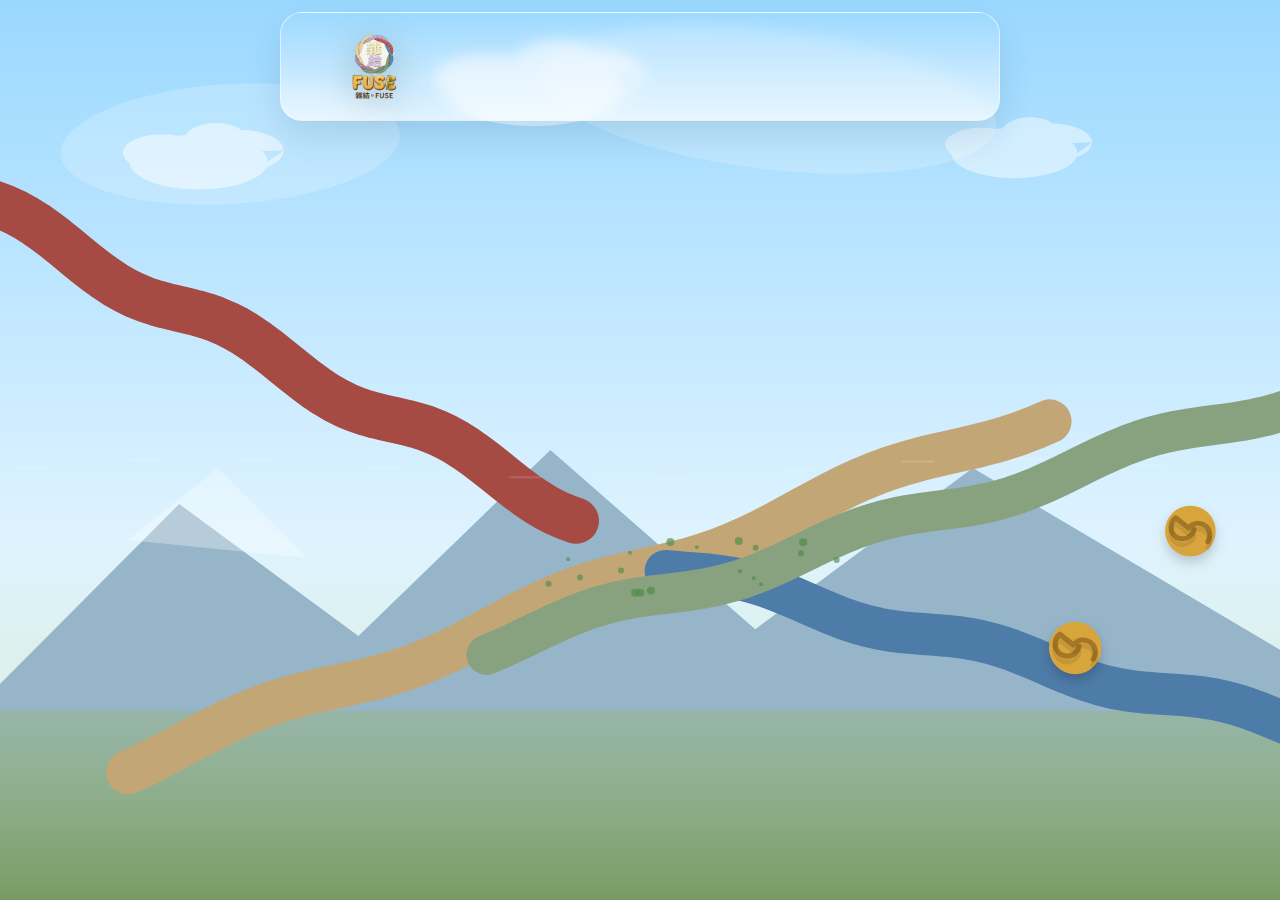
==== index.html @ ae5a63dc "Add live game status countdown widgets Introduces a live countdown/status card with phase-based stat" ====
<!DOCTYPE html>
<html lang="en">
<head>
  <meta charset="UTF-8">
  <meta name="viewport" content="width=device-width, initial-scale=1.0">
  <title>Home</title>
  <!-- Load jQuery CDN -->
  <script src="https://code.jquery.com/jquery-3.7.1.min.js"></script>
  <script src="index.js"></script>
  <link rel="stylesheet" href="style.css">
  <link rel="icon" href="FUSE_logo_v6.png" type="image/png">
</head>
<body>

  <div id="landingIntro" aria-hidden="true">
    <div class="landing-badge">CityHunt</div>
    <h1 class="landing-title">Welcome Back</h1>
    <p class="landing-subtitle">Your mission is loading</p>
    <div class="landing-loader" aria-hidden="true">
      <span></span>
      <span></span>
      <span></span>
    </div>
  </div>

  <canvas id="bgCanvas" aria-hidden="true"></canvas>
  <header class="site-header">
    <div class="brand-logo-wrap" id="brandLogoWrap">
      <img
        style="max-width: 50%; height: auto;"
        class="brand-logo"
        src="FUSE_logo_v6.png"
        alt="CityHunt FUSE logo"
        onerror="document.getElementById('brandLogoWrap').style.display='none'"
      >
    </div>
  </header>
  <div class="card">
    <div class="tab-bar" role="tablist" aria-label="CityHunt sections">
      <button type="button" class="tab-btn is-active" data-tab="mission" role="tab" aria-selected="true">主頁</button>
      <button type="button" class="tab-btn" data-tab="rules" role="tab" aria-selected="false">遊戲規則</button>
    </div>

    <div class="tab-panel is-active" id="missionPanel" role="tabpanel">
      <!-- NEW: Live Countdown & Game Status Widget -->
      <div class="status-card" role="region" aria-label="Game status and countdown">
        <div class="status-header">
          <span class="pulse-dot" aria-hidden="true"></span>
          <span id="statusTitle" class="status-title">Loading Status...</span>
        </div>
        <div class="countdown-container" id="countdownContainer">
          <div class="time-block">
            <span id="hours">00</span>
            <label>小時</label>
          </div>
          <span class="colon">:</span>
          <div class="time-block">
            <span id="minutes">00</span>
            <label>分鐘</label>
          </div>
          <span class="colon">:</span>
          <div class="time-block">
            <span id="seconds">00</span>
            <label>秒</label>
          </div>
        </div>
        <p id="statusMessage" class="status-msg">Connecting to game server...</p>
      </div>
      <div class="mission-card">
        <p class="mission-label">Mission Board</p>
        <h2>Enter the CityHunt board</h2>
        <p class="mission-copy">Tap below to open the mission board and continue your challenge.</p>
        <button type="button" class="mission-enter-btn">Enter Mission Board</button>
      </div>
      <div class="emergency-card" role="note" aria-label="Emergency contact information">
        <p class="emergency-label">Emergency Contact</p>
        <h2>Need help during the game?</h2>
        <p class="emergency-copy">Contact 張芷琳姊妹 if there is an urgent issue or you need assistance.</p>
        <p class="emergency-detail">內線 258</p>
      </div>
    </div>

    <div class="tab-panel" id="rulesPanel" role="tabpanel" hidden>
      <div class="rules-card">
        <h2>City Hunt 遊戲規則</h2>
        <p>歡迎來到驚險刺激的 City Hunt ！本遊戲將帶領各位走出戶外，結合團隊合作、智慧與實地探索。</p>
        <p>請所有兄弟姐妹詳細閱讀以下規則：</p>
        <br>
        <h3>一、 遊戲概述</h3>
        <ul>
          <li><strong>遊戲宗旨：</strong>各隊伍須利用官方提供的道具包與專屬 App，在指定區域內穿梭各大景點，齊心協力破解重重謎題、完成各項趣味任務，爭取最高榮譽。</li>
          <li><strong>組隊方式：</strong>採分組競賽制。每組配有一個，各隊成績排名將回到營地後的分享環節後公佈。</li>
          <li><strong>移動方式：</strong>全程以步行為主，並可搭配大眾運輸工具。嚴禁違反道路安</li>
        </ul>
        <br>
        <h3>二、 裝備與行前準備</h3>
        <ul>
          <li><strong>實體道具：</strong>每隊將獲得一份謎題包（內含關卡信封、線索道具等）。<h5>注意：在遊戲正式開始前，請勿提前拆開各任務點的任務卡，以免失去游戲樂趣。</h5></li>
          <li><strong>電子設備：</strong>每隊至少須準備一支可上網並安裝官方 App 的智慧型手機。建議出發前確保手機電量充足，並建議攜帶行動電源。</li>
          <li><strong>隨身裝備：</strong>
            <ul>
              <li></li>
              <li></li>
              <li></li>
            </ul>
          </li>
        </ul>
        <br>
        <h3>五、 注意事項與安全守則</h3>
        <ol>
          <li><strong>安全第一：</strong>戶外尋寶難免行經街道，過馬路時請務必遵守交通號誌、注意來往車輛。切勿邊走邊看手機或盲目奔跑。</li>
          <li></li>
          <li></li>
          <li></li>
        </ol>
        <ul>
          <li>Follow each clue in order and stay with your team.</li>
          <li>Use only the hints provided inside the game and the checkpoint pages.</li>
          <li>Do not share answers with other teams.</li>
          <li>Respect the venue, the hosts, and the time limit.</li>
          <li>When in doubt, ask the game leader before moving ahead.</li>
          <li>Follow each clue in order and stay with your team.</li>
          <li>Use only the hints provided inside the game and the checkpoint pages.</li>
          <li>Do not share answers with other teams.</li>
          <li>Respect the venue, the hosts, and the time limit.</li>
          <li>When in doubt, ask the game leader before moving ahead.</li><li>Follow each clue in order and stay with your team.</li>
          <li>Use only the hints provided inside the game and the checkpoint pages.</li>
          <li>Do not share answers with other teams.</li>
          <li>Respect the venue, the hosts, and the time limit.</li>
          <li>When in doubt, ask the game leader before moving ahead.</li><li>Follow each clue in order and stay with your team.</li>
          <li>Use only the hints provided inside the game and the checkpoint pages.</li>
          <li>Do not share answers with other teams.</li>
          <li>Respect the venue, the hosts, and the time limit.</li>
          <li>When in doubt, ask the game leader before moving ahead.</li><li>Follow each clue in order and stay with your team.</li>
          <li>Use only the hints provided inside the game and the checkpoint pages.</li>
          <li>Do not share answers with other teams.</li>
          <li>Respect the venue, the hosts, and the time limit.</li>
          <li>When in doubt, ask the game leader before moving ahead.</li>
        </ul>
      </div>
    </div>
  </div>
</body>
</html>
---- style.css ----
* {
box-sizing: border-box;
margin: 0;
padding: 0;
font-family: -apple-system, BlinkMacSystemFont, "Segoe UI", Roboto, sans-serif;
}

body {
min-height: 100dvh;
display: flex;
align-items: flex-start;
justify-content: center;
background:
radial-gradient(circle at top, rgba(255, 255, 255, 0.7), transparent 40%),
linear-gradient(180deg, #bfe5ff 0%, #eaf6ff 48%, #d7f0c9 100%);
color: #333;
overflow-x: hidden;
overflow-y: auto;
position: relative;
padding: calc(1rem + env(safe-area-inset-top)) 1rem calc(1rem + env(safe-area-inset-bottom));
flex-direction: column;
gap: 1rem;
}

#landingIntro {
position: fixed;
inset: 0;
z-index: 3;
display: flex;
flex-direction: column;
align-items: center;
justify-content: center;
gap: 1rem;
text-align: center;
background:
radial-gradient(circle at top, rgba(255, 255, 255, 0.92), rgba(255, 255, 255, 0.3) 34%, transparent 70%),
linear-gradient(160deg, rgba(21, 67, 111, 0.9), rgba(56, 142, 116, 0.82));
backdrop-filter: blur(8px);
transition: opacity 0.75s ease, transform 0.75s ease;
}

#landingIntro.is-hidden {
opacity: 0;
transform: scale(1.04);
pointer-events: none;
}

.landing-badge {
padding: 0.45rem 1rem;
border-radius: 999px;
background: rgba(255, 255, 255, 0.2);
border: 1px solid rgba(255, 255, 255, 0.35);
color: #f7ffe8;
font-size: 0.8rem;
letter-spacing: 0.24em;
text-transform: uppercase;
animation: floatIn 0.8s ease both;
}

.landing-title {
font-size: clamp(2.2rem, 7vw, 5rem);
line-height: 0.95;
font-weight: 800;
letter-spacing: 0.02em;
color: #fff8e8;
text-shadow: 0 12px 30px rgba(0, 0, 0, 0.28);
animation: titleRise 1s cubic-bezier(0.16, 1, 0.3, 1) both;
}

.landing-subtitle {
font-size: clamp(0.95rem, 2.2vw, 1.1rem);
color: rgba(255, 255, 255, 0.88);
letter-spacing: 0.14em;
text-transform: uppercase;
animation: floatIn 1s ease 0.25s both;
}

.landing-loader {
display: flex;
gap: 0.55rem;
margin-top: 0.4rem;
}

.landing-loader span {
width: 0.7rem;
height: 0.7rem;
border-radius: 999px;
background: #fff4c6;
box-shadow: 0 0 20px rgba(255, 244, 198, 0.8);
animation: pulseDot 1.1s infinite ease-in-out;
}

.landing-loader span:nth-child(2) {
animation-delay: 0.15s;
}

.landing-loader span:nth-child(3) {
animation-delay: 0.3s;
}

#bgCanvas {
position: fixed;
inset: 0;
width: 100vw;
height: 100vh;
display: block;
z-index: 0;
pointer-events: none;
}

.card {
position: relative;
z-index: 1;
display: none;
background: #ffffff;
padding: 1.25rem;
border-radius: 12px;
box-shadow: 0 10px 25px rgba(0, 0, 0, 0.08);
width: min(100%, 720px);
max-width: 760px;
min-width: min(92vw, 520px);
text-align: center;
margin-inline: auto;
margin-top: 8.5rem;
margin-bottom: 1rem;
}

.site-header {
position: fixed;
top: max(0.75rem, env(safe-area-inset-top));
left: 50%;
transform: translateX(-50%);
z-index: 2;
width: min(calc(100% - 1.5rem), 720px);
padding: 1rem 1.1rem;
border-radius: 22px;
display: flex;
align-items: center;
gap: 1rem;
background: linear-gradient(0deg, rgba(255, 255, 255, 0.65), rgba(255, 255, 255, 0.01));
border: 1px solid rgba(255, 255, 255, 0.55);
box-shadow: 0 16px 35px rgba(18, 61, 96, 0.12);
backdrop-filter: blur(7px);
transition: padding 0.22s ease, box-shadow 0.22s ease, backdrop-filter 0.22s ease, width 0.22s ease, top 0.22s ease, border-radius 0.22s ease;
will-change: padding, width, top;
}

.site-header.is-compact {
padding: 0.65rem 0.9rem;
border-radius: 18px;
box-shadow: 0 12px 24px rgba(18, 61, 96, 0.15);
backdrop-filter: blur(14px);
width: min(calc(100% - 2rem), 680px);
top: max(0.45rem, env(safe-area-inset-top));
}

.header-copy {
flex: 1;
text-align: left;
}

.header-kicker {
font-size: 0.78rem;
font-weight: 700;
letter-spacing: 0.22em;
text-transform: uppercase;
color: #2d7d61;
margin-bottom: 0.35rem;
}

.header-copy h1 {
font-size: clamp(1.45rem, 3vw, 2rem);
line-height: 1.05;
color: #17324d;
margin-bottom: 0.35rem;
transition: font-size 0.22s ease, margin-bottom 0.22s ease;
}

.header-subtitle {
font-size: 0.95rem;
line-height: 1.45;
color: #50657a;
max-width: 46ch;
transition: opacity 0.18s ease, max-height 0.18s ease, margin 0.18s ease, transform 0.18s ease;
}

.brand-logo-wrap, .brand-logo-wrap a {
display: flex;
justify-content: center;
margin: 0;
flex: 0 0 auto;
}

.brand-logo {
width: min(22vw, 150px);
height: auto;
display: block;
filter: drop-shadow(0 8px 18px rgba(0, 0, 0, 0.18));
transition: width 0.22s ease, opacity 0.18s ease, transform 0.22s ease;
}

.padlet-embed {
width: 100% !important;
max-width: 100% !important;
height: min(72vh, 560px) !important;
}

.padlet-embed iframe {
width: 100% !important;
height: 100% !important;
display: block;
}

.tab-bar {
display: inline-flex;
gap: 0.5rem;
padding: 0.35rem;
border-radius: 999px;
background: rgba(12, 29, 48, 0.06);
margin-bottom: 1rem;
}

.tab-btn {
min-width: 110px;
padding: 0.75rem 1.1rem;
border-radius: 999px;
background: transparent;
color: #4b4f56;
transition: transform 0.2s ease, background-color 0.2s ease, color 0.2s ease, box-shadow 0.2s ease;
}

.tab-btn:hover {
transform: translateY(-1px);
background: rgba(255, 255, 255, 0.7);
}

.tab-btn.is-active {
background: linear-gradient(135deg, #16436e, #2d7d61);
color: #ffffff;
box-shadow: 0 8px 18px rgba(18, 61, 96, 0.24);
}

.tab-panel {
display: none;
}

.tab-panel.is-active {
display: block;
}

.rules-card {
max-width: 560px;
margin: 0 auto;
padding: 1.2rem 1rem 0.5rem;
text-align: left;
}

.mission-card {
max-width: 560px;
margin: 0 auto;
padding: 1.2rem 1rem 0.75rem;
display: grid;
gap: 0.85rem;
text-align: left;
}

.mission-label {
font-size: 0.78rem;
font-weight: 700;
letter-spacing: 0.22em;
text-transform: uppercase;
color: #2d7d61;
}

.mission-card h2 {
font-size: 1.8rem;
margin-bottom: 0;
color: #17324d;
}

.mission-copy {
color: #405264;
line-height: 1.5;
}

.mission-enter-btn {
justify-self: start;
padding: 0.95rem 1.2rem;
border-radius: 999px;
background: linear-gradient(135deg, #16436e, #2d7d61);
color: #fff;
box-shadow: 0 12px 24px rgba(18, 61, 96, 0.24);
}

.mission-enter-btn:hover {
transform: translateY(-1px);
background: linear-gradient(135deg, #13395d, #276f56);
}

.emergency-card {
    max-width: 560px;
    margin: 0.85rem auto 0;
    padding: 1.05rem 1rem 1rem;
    display: grid;
    gap: 0.6rem;
    text-align: left;
    border-radius: 18px;
    background: linear-gradient(135deg, rgba(255, 245, 237, 0.98), rgba(255, 255, 255, 0.96));
    border: 1px solid rgba(226, 132, 64, 0.24);
    box-shadow: 0 12px 22px rgba(152, 93, 44, 0.12);
}

.emergency-label {
    font-size: 0.78rem;
    font-weight: 700;
    letter-spacing: 0.22em;
    text-transform: uppercase;
    color: #b85a2c;
}

.emergency-card h2 {
    font-size: 1.35rem;
    margin-bottom: 0;
    color: #7b3c17;
}

.emergency-copy {
    color: #5e4a3f;
    line-height: 1.5;
}

.emergency-detail {
    display: inline-flex;
    width: fit-content;
    padding: 0.45rem 0.75rem;
    border-radius: 999px;
    background: rgba(184, 90, 44, 0.12);
    color: #9d451b;
    font-weight: 700;
    letter-spacing: 0.06em;
}

.site-header.is-compact .brand-logo {
width: min(18vw, 120px);
transform: translateY(-1px);
}

.site-header.is-compact .header-kicker {
margin-bottom: 0.2rem;
}

.site-header.is-compact .header-copy h1 {
font-size: clamp(1.2rem, 2.5vw, 1.6rem);
margin-bottom: 0.15rem;
}

.site-header.is-compact .header-subtitle {
opacity: 0.72;
max-height: 2.2em;
transform: translateY(-1px);
}



/* --- Live Countdown & Game Status Widget Styles --- */
.status-card {
  max-width: 560px;
  margin: 0 0 1rem 0;
  padding: 1.05rem 1rem 1rem;
  display: grid;
  gap: 0.75rem;
  text-align: center;
  border-radius: 18px;
  background: linear-gradient(135deg, rgba(235, 248, 255, 0.98), rgba(255, 255, 255, 0.96));
  border: 1px solid rgba(45, 125, 97, 0.24);
  box-shadow: 0 12px 22px rgba(22, 67, 110, 0.08);
}
/* --- Floating Live Countdown & Game Status Widget Styles (Only applies on checkpoint page) --- */
.checkpoint-page {
  /* Add top padding to the body equal to the height of the fixed header plus spacing */
  padding-top: calc(150px + env(safe-area-inset-top));
}

.checkpoint-page .site-header {
  position: fixed;
  top: max(0.75rem, env(safe-area-inset-top));
}

.checkpoint-page .status-card {
  position: sticky;
  /* Sticks right below the expanded header (adjust pixels if needed depending on header height) */
  top: calc(20px + env(safe-area-inset-top));
  z-index: 2;
  width: min(100%, 720px);
  max-width: 760px;
  min-width: min(92vw, 520px);
  margin: 0 auto 1rem auto;
  padding: 1.05rem 1rem 1rem;
  display: grid;
  gap: 0.75rem;
  text-align: center;
  border-radius: 18px;
  background: linear-gradient(135deg, rgba(235, 248, 255, 0.98), rgba(255, 255, 255, 0.96));
  border: 1px solid rgba(45, 125, 97, 0.24);
  box-shadow: 0 12px 22px rgba(22, 67, 110, 0.08);
}

.checkpoint-page .checkpoint-card {
  width: min(100%, 720px);
  max-width: 760px;
  min-width: min(92vw, 520px);
  margin-top: 0.85rem !important;
}

/* Base styles shared across pages */
.status-header {
  display: flex;
  align-items: center;
  justify-content: center;
  gap: 0.5rem;
}

.status-title {
  font-size: 0.78rem;
  font-weight: 700;
  letter-spacing: 0.22em;
  text-transform: uppercase;
  color: #2d7d61;
}

.pulse-dot {
  width: 8px;
  height: 8px;
  border-radius: 50%;
  background-color: #2d7d61;
  box-shadow: 0 0 0 rgba(45, 125, 97, 0.4);
  animation: livePulse 1.5s infinite;
}

.countdown-container {
  display: flex;
  align-items: center;
  justify-content: center;
  gap: 0.5rem;
}

.time-block {
  display: flex;
  flex-direction: column;
  align-items: center;
  background: rgba(22, 67, 110, 0.06);
  padding: 0.4rem 0.7rem;
  border-radius: 10px;
  min-width: 52px;
}

.time-block span {
  font-size: 1.4rem;
  font-weight: 800;
  color: #17324d;
  line-height: 1.1;
}

.time-block label {
  font-size: 0.65rem;
  color: #50657a;
  text-transform: uppercase;
  margin-top: 0.1rem;
}

.colon {
  font-size: 1.4rem;
  font-weight: 800;
  color: #17324d;
  margin-bottom: 1rem;
}



/* --- Dynamic Status Card Color Themes --- */
.status-card.state-pending {
  background: linear-gradient(135deg, rgba(255, 243, 243, 0.98), rgba(255, 255, 255, 0.96));
  border: 1px solid rgba(229, 62, 62, 0.3);
  box-shadow: 0 12px 22px rgba(229, 62, 62, 0.08);
}
.status-card.state-pending .status-title { color: #c53030; }
.status-card.state-pending .pulse-dot { background-color: #e53e3e; animation: none; }
.status-card.state-pending .time-block { background: rgba(229, 62, 62, 0.06); }
.status-card.state-pending .time-block span,
.status-card.state-pending .colon { color: #9b2c2c; }

.status-card.state-live {
  background: linear-gradient(135deg, rgba(238, 255, 235, 0.98), rgba(255, 255, 255, 0.96));
  border: 1px solid rgba(56, 142, 60, 0.35);
  box-shadow: 0 12px 22px rgba(46, 125, 50, 0.12);
}
.status-card.state-live .status-title { color: #2e7d32; }
.status-card.state-live .pulse-dot { background-color: #4caf50; animation: livePulse 1s infinite; }
.status-card.state-live .time-block { background: rgba(56, 142, 60, 0.08); }
.status-card.state-live .time-block span,
.status-card.state-live .colon { color: #1b5e20; }

.status-card.state-urgent {
  background: linear-gradient(135deg, rgba(255, 251, 230, 0.98), rgba(255, 255, 255, 0.96));
  border: 1px solid rgba(214, 158, 46, 0.4);
  box-shadow: 0 12px 22px rgba(214, 158, 46, 0.15);
}
.status-card.state-urgent .status-title { color: #b7791f; }
.status-card.state-urgent .pulse-dot { background-color: #d69e2e; animation: urgentPulse 0.6s infinite; }
.status-card.state-urgent .time-block { background: rgba(214, 158, 46, 0.08); }
.status-card.state-urgent .time-block span,
.status-card.state-urgent .colon { color: #975a16; }

.status-card.state-return {
  background: linear-gradient(135deg, rgba(255, 243, 243, 0.98), rgba(255, 255, 255, 0.96));
  border: 1px solid rgba(229, 62, 62, 0.4);
  box-shadow: 0 12px 22px rgba(229, 62, 62, 0.15);
}
.status-card.state-return .status-title { color: #c53030; }
.status-card.state-return .pulse-dot { background-color: #e53e3e; animation: returnPulse 0.6s infinite; }
.status-card.state-return .time-block { background: rgba(229, 62, 62, 0.08); }
.status-card.state-return .time-block span,
.status-card.state-return .colon { color: #9b2c2c; }

.status-card.state-ended {
  background: linear-gradient(135deg, rgba(240, 242, 245, 0.98), rgba(255, 255, 255, 0.96));
  border: 1px solid rgba(113, 128, 150, 0.25);
  box-shadow: 0 12px 22px rgba(113, 128, 150, 0.08);
}
.status-card.state-ended .status-title { color: #4a5568; }
.status-card.state-ended .pulse-dot { background-color: #a0aec0; animation: none; }
.status-card.state-ended .time-block { background: rgba(113, 128, 150, 0.08); }
.status-card.state-ended .time-block span,
.status-card.state-ended .colon { color: #2d3748; }

@keyframes livePulse {
  0% { transform: scale(0.95); box-shadow: 0 0 0 0 rgba(45, 125, 97, 0.7); }
  70% { transform: scale(1); box-shadow: 0 0 0 6px rgba(45, 125, 97, 0); }
  100% { transform: scale(0.95); box-shadow: 0 0 0 0 rgba(45, 125, 97, 0); }
}

@keyframes urgentPulse {
  0% { transform: scale(0.9); box-shadow: 0 0 0 0 rgba(214, 158, 46, 0.8); }
  70% { transform: scale(1.1); box-shadow: 0 0 0 8px rgba(214, 158, 46, 0); }
  100% { transform: scale(0.9); box-shadow: 0 0 0 0 rgba(214, 158, 46, 0); }
}

@keyframes returnPulse {
  0% { transform: scale(0.9); box-shadow: 0 0 0 0 rgba(229, 62, 62, 0.8); }
  70% { transform: scale(1.1); box-shadow: 0 0 0 8px rgba(229, 62, 62, 0); }
  100% { transform: scale(0.9); box-shadow: 0 0 0 0 rgba(229, 62, 62, 0); }
}

@media (max-width: 720px) {
  .checkpoint-page .status-card {
    margin-top: clamp(12rem, 26vw, 13rem);
  }
  .checkpoint-page {
    padding-top: calc(270px + env(safe-area-inset-top));
  }
  
  .checkpoint-page .site-header {
    top: max(0.75rem, env(safe-area-inset-top));
  }

  .checkpoint-page .status-card {
    /* Adjust sticky top offset for mobile stacked header */
    margin-top: 0;
  }
}

.rules-card h2 {
font-size: 1.8rem;
margin-bottom: 0.75rem;
color: #17324d;
}

.rules-card ul, .rules-card ol {
padding-left: 1.2rem;
display: grid;
gap: 0.75rem;
color: #405264;
line-height: 1.5;
}

h2 {
margin-bottom: 0.5rem;
font-size: 1.5rem;
}

.subtitle {
color: #666;
font-size: 0.9rem;
margin-bottom: 1.5rem;
}

input[type="password"] {
width: 100%;
padding: 0.75rem 1rem;
border: 1px solid #ccc;
border-radius: 6px;
font-size: 1rem;
margin-bottom: 1rem;
outline: none;
transition: border-color 0.20s;
}

input[type="password"]:focus {
border-color: #0066ff;
}

/* Button Group for Submit + Back */
.btn-group {
display: flex;
gap: 0.75rem;
}

input[type="password"],
button {
min-height: 48px;
}

button {
flex: 1;
padding: 0.75rem;
border: none;
border-radius: 6px;
font-size: 1rem;
font-weight: 600;
cursor: pointer;
transition: background-color 0.20s, border-color 0.20s;
}

.btn-submit {
background-color: #0066ff;
color: white;
}

.btn-submit:hover {
background-color: #0052cc;
}

.btn-back {
background-color: #e4e6eb;
color: #4b4f56;
}

.btn-back:hover {
background-color: #d8dadf;
}

.error-msg {
color: #e53e3e;
font-size: 0.85rem;
margin-top: 1rem;
display: none;
}

#imgId {
    width: 100%;
    max-width: 350px;
}
/* Error View Container */
#notFoundView {
display: none;
}

.error-icon {
font-size: 3rem;
margin-bottom: 1rem;
}

@keyframes titleRise {
0% {
opacity: 0;
transform: translateY(26px) scale(0.94);
filter: blur(10px);
}
100% {
opacity: 1;
transform: translateY(0) scale(1);
filter: blur(0);
}
}

@keyframes floatIn {
0% {
opacity: 0;
transform: translateY(16px);
}
100% {
opacity: 1;
transform: translateY(0);
}
}

@keyframes pulseDot {
0%, 80%, 100% {
transform: translateY(0) scale(0.72);
opacity: 0.55;
}
40% {
transform: translateY(-8px) scale(1);
opacity: 1;
}
}

@media (max-width: 720px) {
body {
padding: calc(0.75rem + env(safe-area-inset-top)) 0.75rem calc(0.75rem + env(safe-area-inset-bottom));
gap: 0.75rem;
}

.site-header {
top: max(2rem, env(safe-area-inset-top));
width: calc(100% - 1rem);
padding: 0.85rem;
border-radius: 18px;
flex-direction: column;
align-items: center;
text-align: center;
}



.header-copy {
text-align: center;
}

.card {
min-width: 0;
max-width: 100%;
padding: 0.9rem;
border-radius: 18px;
width: 100%;
margin-top: clamp(12rem, 28vw, 13.5rem);
}

.checkpoint-card {
width: 100%;
margin-top: clamp(18rem, 28vw, 13.5rem);
}
.brand-logo-wrap, .brand-logo-wrap a{
margin-bottom: 0;
}

.brand-logo {
width: min(62vw, 240px);
}

.tab-bar {
display: grid;
grid-template-columns: repeat(2, minmax(0, 1fr));
width: 100%;
border-radius: 18px;
padding: 0.3rem;
}

.tab-btn {
min-width: 0;
padding: 0.8rem 0.6rem;
font-size: 0.95rem;
}

.padlet-embed {
height: min(62vh, 460px) !important;
}

.rules-card {
padding: 1rem 0.2rem 0.25rem;
}

.emergency-card {
    padding: 0.95rem 0.85rem;
    margin-top: 0.75rem;
}

.rules-card h2 {
font-size: 1.45rem;
}

.rules-card ul, .rules-card ol {
padding-left: 1rem;
gap: 0.6rem;
font-size: 0.96rem;
}

#landingIntro {
padding: 1.5rem;
}

.landing-title {
font-size: clamp(2rem, 12vw, 3.8rem);
}

.landing-subtitle {
font-size: 0.9rem;
letter-spacing: 0.08em;
}

.btn-group {
flex-direction: column;
}

button {
padding: 0.9rem;
}
}
@media (max-height: 500px) {
.card {
    margin-top: clamp(8.75rem, 16vh, 10rem);
}
.checkpoint-card {
    margin-top: clamp(18rem, 16vh, 10rem);
}
}
@media (max-width: 420px) {
.card {
padding: 0.75rem;
border-radius: 16px;
margin-top: 11rem;
}

.checkpoint-card {
margin-top: 16rem;
}

.site-header {
padding: 0.8rem;
}

.header-subtitle {
font-size: 0.9rem;
}

.brand-logo {
width: min(72vw, 210px);
}

.tab-bar {
gap: 0.35rem;
}

.tab-btn {
padding: 0.75rem 0.45rem;
font-size: 0.9rem;
}

.padlet-embed {
height: min(56vh, 380px) !important;
}

.rules-card h2 {
font-size: 1.3rem;
}

.emergency-card {
    padding: 0.9rem 0.8rem;
}

.rules-card ul, .rules-card ol {
font-size: 0.92rem;
}
}
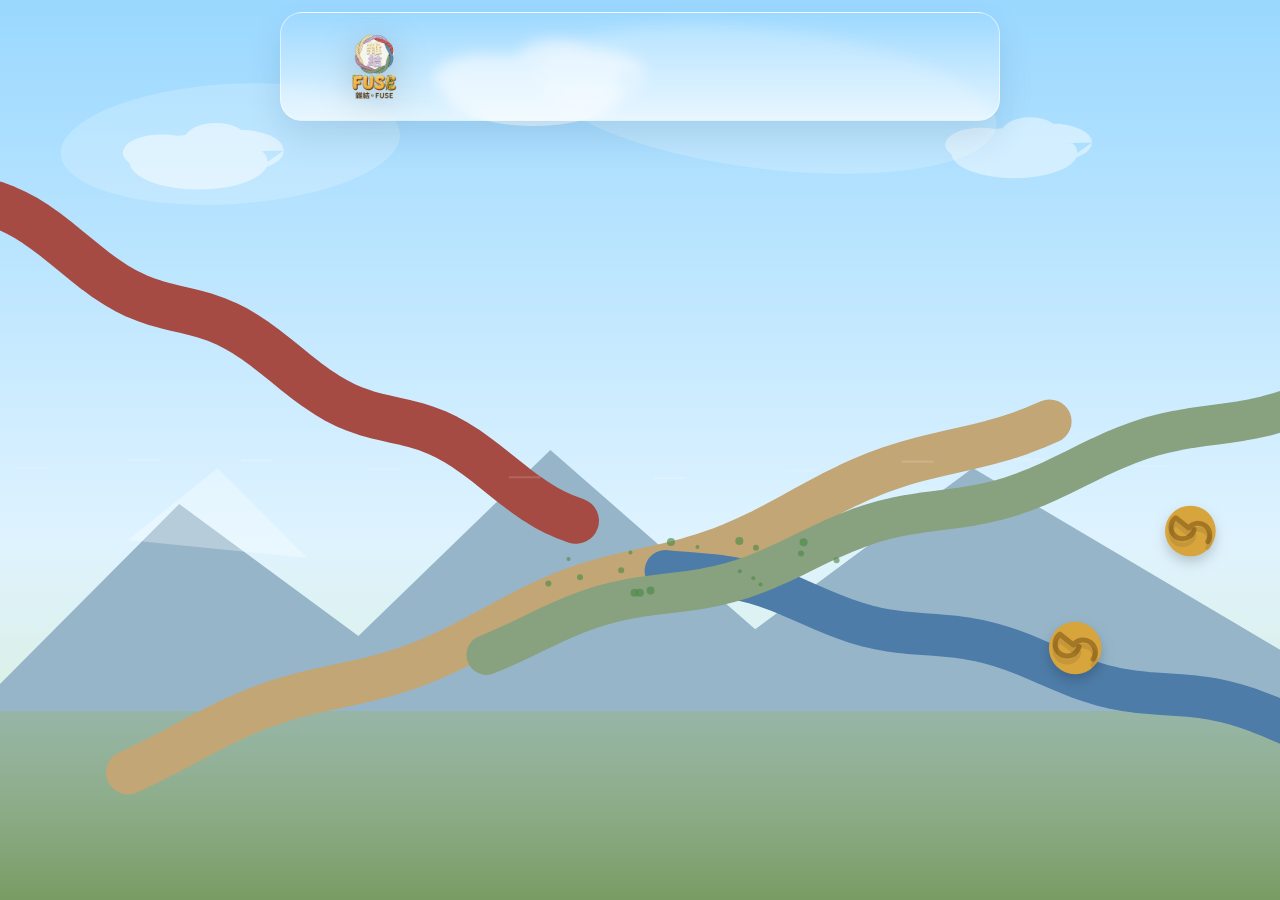
==== commit 4360605e: "updated somthing" ====
--- a/index.html
+++ b/index.html
@@ -78,6 +78,41 @@
         <p class="emergency-copy">Contact 張芷琳姊妹 if there is an urgent issue or you need assistance.</p>
         <p class="emergency-detail">內線 258</p>
       </div>
+      <!-- COMBINED: Emergency Contact & Utility / Help Desk -->
+      <div class="emergency-card" role="note" aria-label="Emergency contact and help desk information">
+        <div class="emergency-header-row">
+          <div>
+            <p class="emergency-label">Emergency & Help Desk</p>
+            <h2>Need help during the game?</h2>
+          </div>
+          <button type="button" id="utilityToggleBtn" class="utility-toggle-btn" aria-label="Open Quick Links and Help Desk">
+            <span class="utility-icon" aria-hidden="true">💬</span>
+            <span class="utility-label">快問快答</span>
+          </button>
+        </div>
+        
+        <p class="emergency-copy">Contact Heidi 同工 if there is an urgent issue or you need assistance.</p>
+        <div class="emergency-details-row">
+          <span class="emergency-detail">+852 96592752</span>
+          <a href="https://wa.me/85296592752" target="_blank" rel="noopener noreferrer" class="emergency-whatsapp-btn">
+            <span>📱 WhatsApp 即時求助</span>
+          </a>
+        </div>
+
+        <!-- Hidden or expandable Utility Drawer Content -->
+        <div id="utilityDrawer" class="utility-drawer" aria-hidden="true">
+          <div class="utility-drawer-header">
+            <h3>Quick Links</h3>
+            <button type="button" id="utilityCloseBtn" class="utility-close-btn" aria-label="Close Drawer">&times;</button>
+          </div>
+          <div class="utility-links-list">
+            <a href="https://padlet.com/joshuatam/breakout-room/3n6K2Wz3Mkjx40A9-eWRpzxVGONYRv7Qr" target="_blank" rel="noopener noreferrer" class="utility-link-item">
+              <span class="link-icon">📋</span>
+              <span>開啟任務板 (Mission Board)</span>
+            </a>
+          </div>
+        </div>
+      </div>
     </div>
 
     <div class="tab-panel" id="rulesPanel" role="tabpanel" hidden>
--- a/style.css
+++ b/style.css
@@ -297,17 +297,26 @@
 background: linear-gradient(135deg, #13395d, #276f56);
 }
 
+/* --- Combined Emergency & Utility Card Styles --- */
 .emergency-card {
+    position: relative;
     max-width: 560px;
     margin: 0.85rem auto 0;
     padding: 1.05rem 1rem 1rem;
     display: grid;
-    gap: 0.6rem;
+    gap: 0.75rem;
     text-align: left;
     border-radius: 18px;
     background: linear-gradient(135deg, rgba(255, 245, 237, 0.98), rgba(255, 255, 255, 0.96));
     border: 1px solid rgba(226, 132, 64, 0.24);
     box-shadow: 0 12px 22px rgba(152, 93, 44, 0.12);
+}
+
+.emergency-header-row {
+    display: flex;
+    align-items: flex-start;
+    justify-content: space-between;
+    gap: 0.5rem;
 }
 
 .emergency-label {
@@ -327,6 +336,13 @@
 .emergency-copy {
     color: #5e4a3f;
     line-height: 1.5;
+}
+
+.emergency-details-row {
+    display: flex;
+    flex-wrap: wrap;
+    gap: 0.5rem;
+    align-items: center;
 }
 
 .emergency-detail {
@@ -338,6 +354,106 @@
     color: #9d451b;
     font-weight: 700;
     letter-spacing: 0.06em;
+    font-size: 0.9rem;
+}
+
+.emergency-whatsapp-btn {
+    display: inline-flex;
+    align-items: center;
+    gap: 0.4rem;
+    padding: 0.45rem 0.85rem;
+    border-radius: 999px;
+    background: rgba(37, 211, 102, 0.15);
+    color: #075e54;
+    font-weight: 600;
+    font-size: 0.9rem;
+    text-decoration: none;
+    transition: background 0.2s ease;
+}
+
+.emergency-whatsapp-btn:hover {
+    background: rgba(37, 211, 102, 0.25);
+}
+
+.utility-toggle-btn {
+    display: flex;
+    align-items: center;
+    gap: 0.35rem;
+    padding: 0.45rem 0.85rem;
+    border-radius: 999px;
+    background: linear-gradient(135deg, #16436e, #2d7d61);
+    color: #fff;
+    border: none;
+    font-weight: 600;
+    font-size: 0.85rem;
+    box-shadow: 0 4px 12px rgba(18, 61, 96, 0.2);
+    cursor: pointer;
+    transition: transform 0.2s ease;
+}
+
+.utility-toggle-btn:hover {
+    transform: translateY(-1px);
+}
+
+.utility-drawer {
+    display: none;
+    flex-direction: column;
+    background: #ffffff;
+    border-radius: 12px;
+    box-shadow: 0 8px 20px rgba(0, 0, 0, 0.08);
+    border: 1px solid rgba(45, 125, 97, 0.2);
+    margin-top: 0.5rem;
+    overflow: hidden;
+}
+
+.utility-drawer.is-open {
+    display: flex;
+}
+
+.utility-drawer-header {
+    display: flex;
+    align-items: center;
+    justify-content: space-between;
+    padding: 0.6rem 0.9rem;
+    background: rgba(235, 248, 255, 0.98);
+    border-bottom: 1px solid rgba(0, 0, 0, 0.05);
+}
+
+.utility-drawer-header h3 {
+    font-size: 0.9rem;
+    color: #17324d;
+    margin: 0;
+}
+
+.utility-close-btn {
+    background: transparent;
+    border: none;
+    font-size: 1.2rem;
+    color: #50657a;
+    cursor: pointer;
+}
+
+.utility-links-list {
+    padding: 0.75rem;
+    display: grid;
+    gap: 0.4rem;
+}
+
+.utility-link-item {
+    display: flex;
+    align-items: center;
+    gap: 0.5rem;
+    padding: 0.55rem 0.75rem;
+    border-radius: 8px;
+    background: rgba(22, 67, 110, 0.04);
+    color: #17324d;
+    text-decoration: none;
+    font-size: 0.85rem;
+    font-weight: 500;
+}
+
+.utility-link-item:hover {
+    background: rgba(22, 67, 110, 0.09);
 }
 
 .site-header.is-compact .brand-logo {
@@ -365,7 +481,7 @@
 /* --- Live Countdown & Game Status Widget Styles --- */
 .status-card {
   max-width: 560px;
-  margin: 0 0 1rem 0;
+  margin: 0 auto 1rem auto;
   padding: 1.05rem 1rem 1rem;
   display: grid;
   gap: 0.75rem;
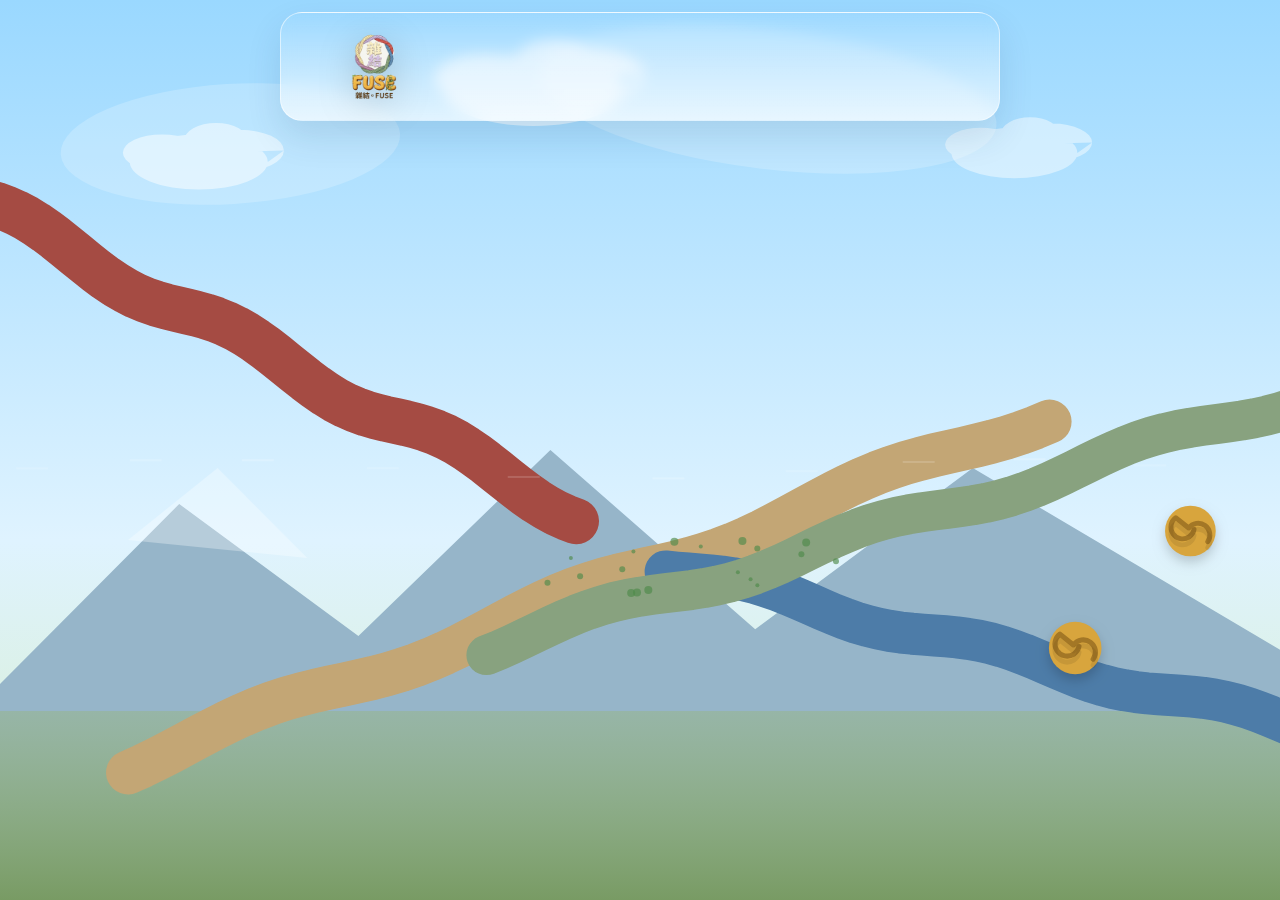
==== commit 7e2a8c98: "Refine game status states and help cards Updates the event countdown window to Aug 7 and ensures sta" ====
--- a/index.html
+++ b/index.html
@@ -73,42 +73,25 @@
         <button type="button" class="mission-enter-btn">Enter Mission Board</button>
       </div>
       <div class="emergency-card" role="note" aria-label="Emergency contact information">
-        <p class="emergency-label">Emergency Contact</p>
         <h2>Need help during the game?</h2>
-        <p class="emergency-copy">Contact 張芷琳姊妹 if there is an urgent issue or you need assistance.</p>
-        <p class="emergency-detail">內線 258</p>
-      </div>
-      <!-- COMBINED: Emergency Contact & Utility / Help Desk -->
-      <div class="emergency-card" role="note" aria-label="Emergency contact and help desk information">
-        <div class="emergency-header-row">
-          <div>
-            <p class="emergency-label">Emergency & Help Desk</p>
-            <h2>Need help during the game?</h2>
+        <div class="emergency-card" role="note" aria-label="Emergency contact information">
+          <p class="emergency-label">Emergency Contact</p>
+          
+          <p class="emergency-copy">Contact Heidi 同工 if there is an urgent issue or you need assistance.</p>
+          <div class="emergency-details-row">
+            <span class="emergency-detail">+852 96592752</span>
+            <a href="https://wa.me/85296592752" target="_blank" rel="noopener noreferrer" class="emergency-whatsapp-btn">
+              <span>📱 WhatsApp 即時求助</span>
+            </a>
           </div>
-          <button type="button" id="utilityToggleBtn" class="utility-toggle-btn" aria-label="Open Quick Links and Help Desk">
-            <span class="utility-icon" aria-hidden="true">💬</span>
-            <span class="utility-label">快問快答</span>
-          </button>
         </div>
-        
-        <p class="emergency-copy">Contact Heidi 同工 if there is an urgent issue or you need assistance.</p>
-        <div class="emergency-details-row">
-          <span class="emergency-detail">+852 96592752</span>
-          <a href="https://wa.me/85296592752" target="_blank" rel="noopener noreferrer" class="emergency-whatsapp-btn">
-            <span>📱 WhatsApp 即時求助</span>
-          </a>
-        </div>
-
-        <!-- Hidden or expandable Utility Drawer Content -->
-        <div id="utilityDrawer" class="utility-drawer" aria-hidden="true">
-          <div class="utility-drawer-header">
-            <h3>Quick Links</h3>
-            <button type="button" id="utilityCloseBtn" class="utility-close-btn" aria-label="Close Drawer">&times;</button>
-          </div>
-          <div class="utility-links-list">
-            <a href="https://padlet.com/joshuatam/breakout-room/3n6K2Wz3Mkjx40A9-eWRpzxVGONYRv7Qr" target="_blank" rel="noopener noreferrer" class="utility-link-item">
-              <span class="link-icon">📋</span>
-              <span>開啟任務板 (Mission Board)</span>
+        <div class="emergency-card" role="note" aria-label="Emergency contact information">
+          <p class="emergency-label">Help Desk</p>
+          <p class="emergency-copy">Contact Joshua if there is an in game issue or you need assistance.</p>
+          <div class="emergency-details-row">
+            <span class="emergency-detail">+852 94271309</span>
+            <a href="https://wa.me/85294271309" target="_blank" rel="noopener noreferrer" class="emergency-whatsapp-btn">
+              <span>📱 WhatsApp 即時協助</span>
             </a>
           </div>
         </div>
--- a/style.css
+++ b/style.css
@@ -375,87 +375,6 @@
     background: rgba(37, 211, 102, 0.25);
 }
 
-.utility-toggle-btn {
-    display: flex;
-    align-items: center;
-    gap: 0.35rem;
-    padding: 0.45rem 0.85rem;
-    border-radius: 999px;
-    background: linear-gradient(135deg, #16436e, #2d7d61);
-    color: #fff;
-    border: none;
-    font-weight: 600;
-    font-size: 0.85rem;
-    box-shadow: 0 4px 12px rgba(18, 61, 96, 0.2);
-    cursor: pointer;
-    transition: transform 0.2s ease;
-}
-
-.utility-toggle-btn:hover {
-    transform: translateY(-1px);
-}
-
-.utility-drawer {
-    display: none;
-    flex-direction: column;
-    background: #ffffff;
-    border-radius: 12px;
-    box-shadow: 0 8px 20px rgba(0, 0, 0, 0.08);
-    border: 1px solid rgba(45, 125, 97, 0.2);
-    margin-top: 0.5rem;
-    overflow: hidden;
-}
-
-.utility-drawer.is-open {
-    display: flex;
-}
-
-.utility-drawer-header {
-    display: flex;
-    align-items: center;
-    justify-content: space-between;
-    padding: 0.6rem 0.9rem;
-    background: rgba(235, 248, 255, 0.98);
-    border-bottom: 1px solid rgba(0, 0, 0, 0.05);
-}
-
-.utility-drawer-header h3 {
-    font-size: 0.9rem;
-    color: #17324d;
-    margin: 0;
-}
-
-.utility-close-btn {
-    background: transparent;
-    border: none;
-    font-size: 1.2rem;
-    color: #50657a;
-    cursor: pointer;
-}
-
-.utility-links-list {
-    padding: 0.75rem;
-    display: grid;
-    gap: 0.4rem;
-}
-
-.utility-link-item {
-    display: flex;
-    align-items: center;
-    gap: 0.5rem;
-    padding: 0.55rem 0.75rem;
-    border-radius: 8px;
-    background: rgba(22, 67, 110, 0.04);
-    color: #17324d;
-    text-decoration: none;
-    font-size: 0.85rem;
-    font-weight: 500;
-}
-
-.utility-link-item:hover {
-    background: rgba(22, 67, 110, 0.09);
-}
-
 .site-header.is-compact .brand-logo {
 width: min(18vw, 120px);
 transform: translateY(-1px);
@@ -599,6 +518,10 @@
   border: 1px solid rgba(229, 62, 62, 0.3);
   box-shadow: 0 12px 22px rgba(229, 62, 62, 0.08);
 }
+
+.status-card.state-pending + .mission-card {
+  display: none;
+}
 .status-card.state-pending .status-title { color: #c53030; }
 .status-card.state-pending .pulse-dot { background-color: #e53e3e; animation: none; }
 .status-card.state-pending .time-block { background: rgba(229, 62, 62, 0.06); }
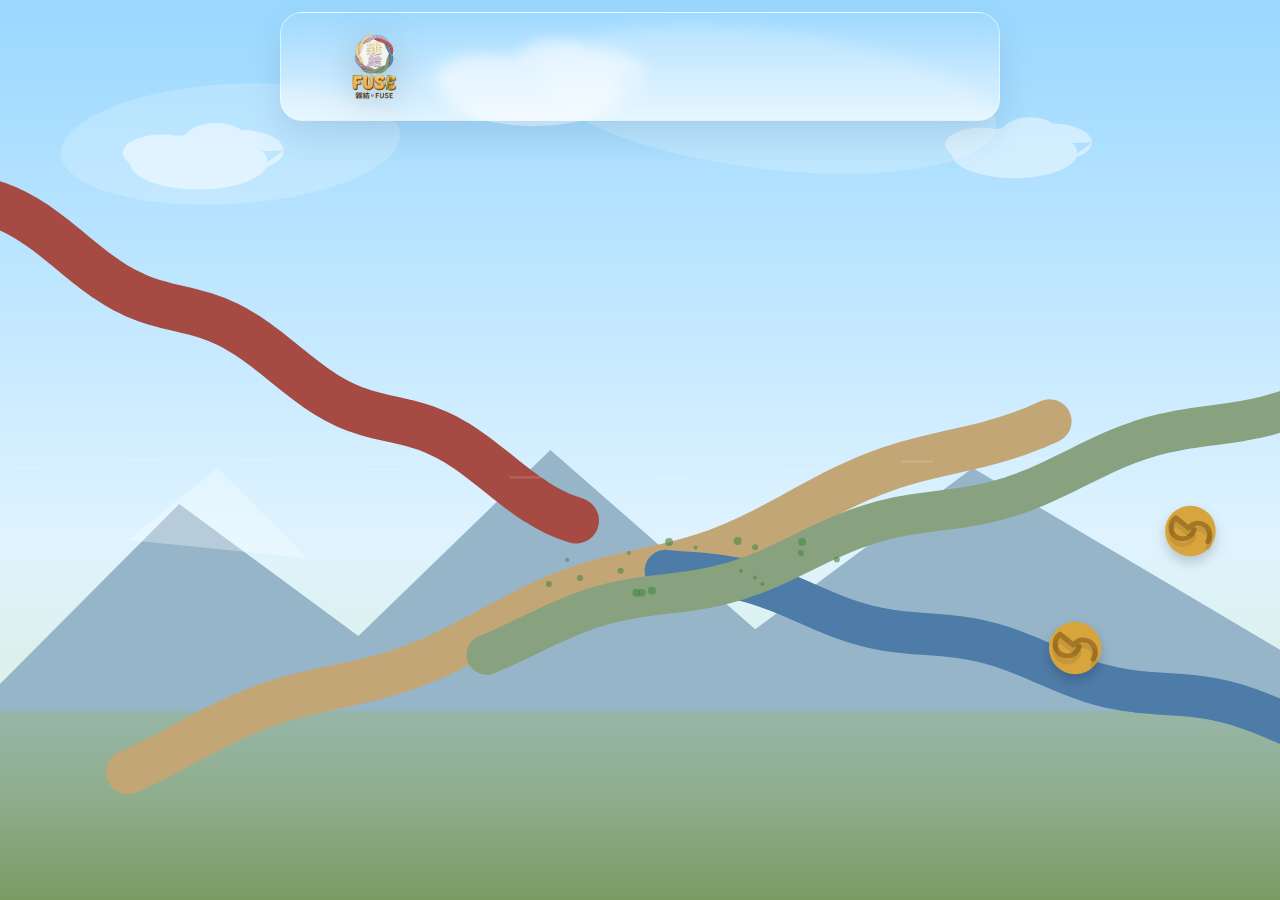
==== commit 6ea1811b: "Update index.html" ====
--- a/index.html
+++ b/index.html
@@ -73,27 +73,12 @@
         <button type="button" class="mission-enter-btn">Enter Mission Board</button>
       </div>
       <div class="emergency-card" role="note" aria-label="Emergency contact information">
-        <h2>Need help during the game?</h2>
-        <div class="emergency-card" role="note" aria-label="Emergency contact information">
-          <p class="emergency-label">Emergency Contact</p>
-          
-          <p class="emergency-copy">Contact Heidi 同工 if there is an urgent issue or you need assistance.</p>
-          <div class="emergency-details-row">
-            <span class="emergency-detail">+852 96592752</span>
-            <a href="https://wa.me/85296592752" target="_blank" rel="noopener noreferrer" class="emergency-whatsapp-btn">
-              <span>📱 WhatsApp 即時求助</span>
-            </a>
-          </div>
-        </div>
-        <div class="emergency-card" role="note" aria-label="Emergency contact information">
-          <p class="emergency-label">Help Desk</p>
-          <p class="emergency-copy">Contact Joshua if there is an in game issue or you need assistance.</p>
-          <div class="emergency-details-row">
-            <span class="emergency-detail">+852 94271309</span>
-            <a href="https://wa.me/85294271309" target="_blank" rel="noopener noreferrer" class="emergency-whatsapp-btn">
-              <span>📱 WhatsApp 即時協助</span>
-            </a>
-          </div>
+        <h2>玩緊遊戲有需要幫手？</h2>
+        <p class="emergency-copy">如果係一般問題或者有疑問，請先喺 Whatsapp Group 問。</p>
+        <p class="emergency-copy">如果有危險或者緊急情況，請即刻聯絡區長或者撥打區電話。</p>
+        <div class="emergency-details-row">
+          <span class="emergency-detail">一般問題：Whatsapp Group 問</span>
+          <span class="emergency-detail">緊急情況：打俾區牧</span>
         </div>
       </div>
     </div>
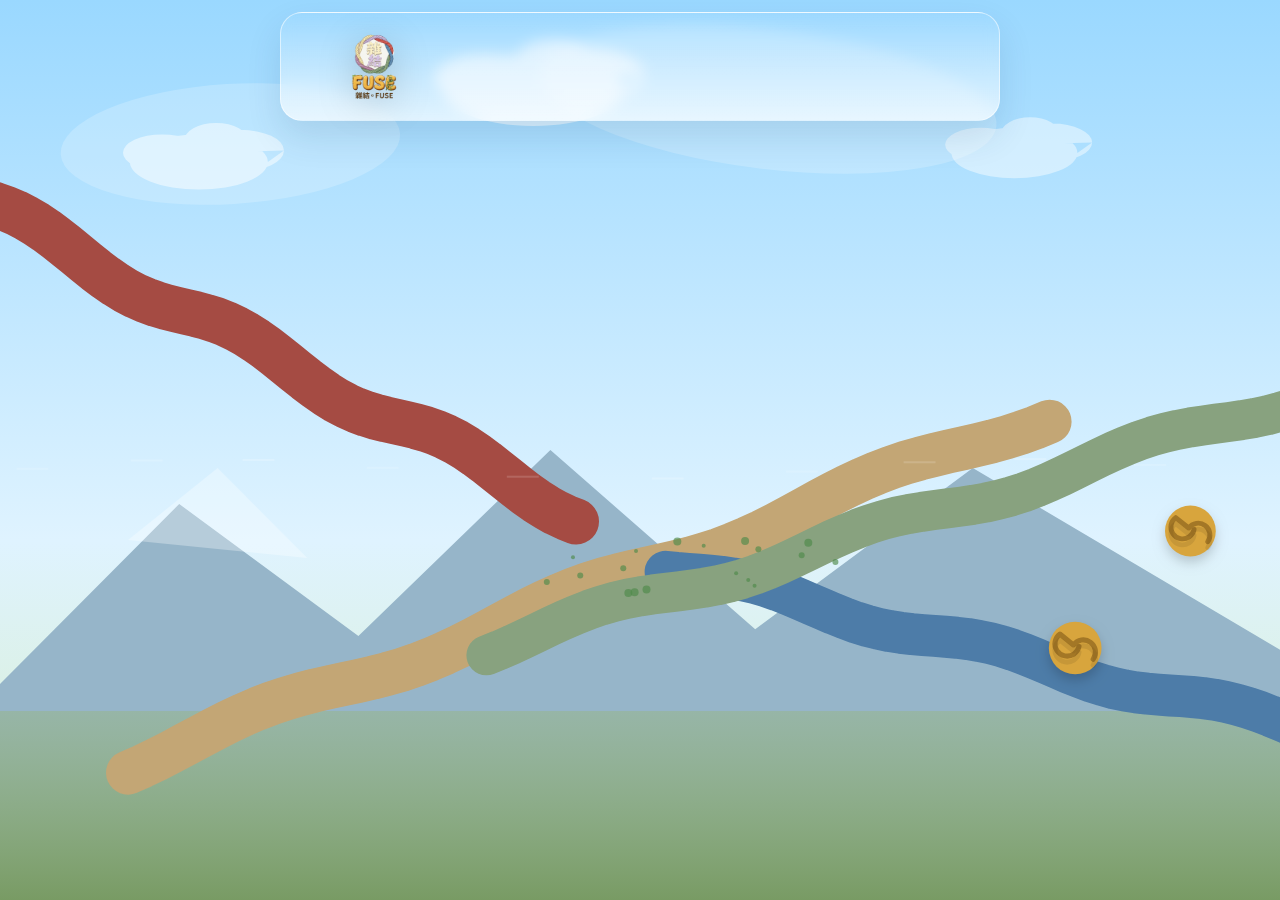
==== commit 64a8507c: "Update index.html" ====
--- a/index.html
+++ b/index.html
@@ -75,7 +75,7 @@
       <div class="emergency-card" role="note" aria-label="Emergency contact information">
         <h2>玩緊遊戲有需要幫手？</h2>
         <p class="emergency-copy">如果係一般問題或者有疑問，請先喺 Whatsapp Group 問。</p>
-        <p class="emergency-copy">如果有危險或者緊急情況，請即刻聯絡區長或者撥打區電話。</p>
+        <p class="emergency-copy">如果有危險或者緊急情況，請即刻聯絡區牧或者撥打牧區電話。</p>
         <div class="emergency-details-row">
           <span class="emergency-detail">一般問題：Whatsapp Group 問</span>
           <span class="emergency-detail">緊急情況：打俾區牧</span>
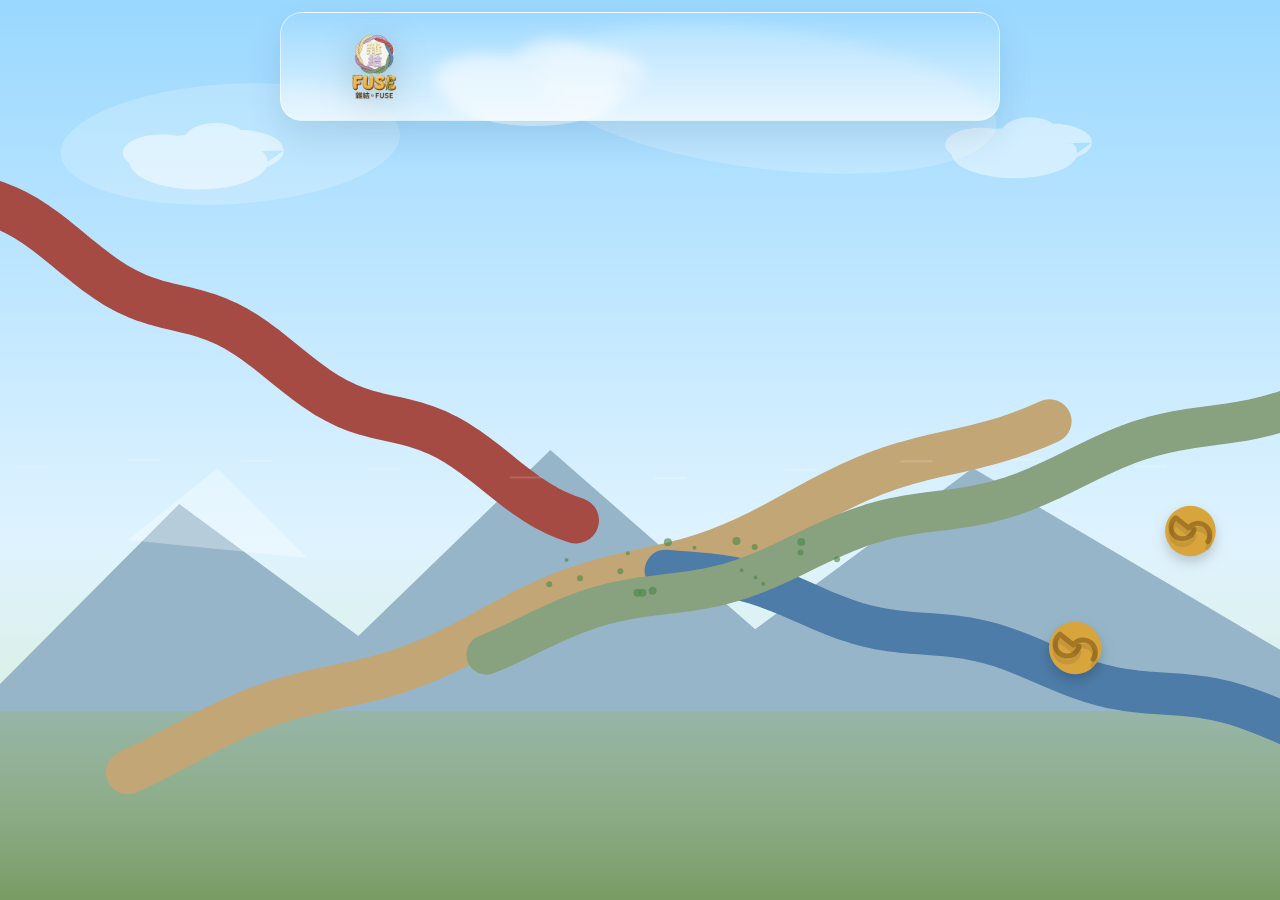
==== commit 9a1c55d7: "updated password and algri" ====
--- a/index.html
+++ b/index.html
@@ -116,30 +116,6 @@
           <li></li>
           <li></li>
         </ol>
-        <ul>
-          <li>Follow each clue in order and stay with your team.</li>
-          <li>Use only the hints provided inside the game and the checkpoint pages.</li>
-          <li>Do not share answers with other teams.</li>
-          <li>Respect the venue, the hosts, and the time limit.</li>
-          <li>When in doubt, ask the game leader before moving ahead.</li>
-          <li>Follow each clue in order and stay with your team.</li>
-          <li>Use only the hints provided inside the game and the checkpoint pages.</li>
-          <li>Do not share answers with other teams.</li>
-          <li>Respect the venue, the hosts, and the time limit.</li>
-          <li>When in doubt, ask the game leader before moving ahead.</li><li>Follow each clue in order and stay with your team.</li>
-          <li>Use only the hints provided inside the game and the checkpoint pages.</li>
-          <li>Do not share answers with other teams.</li>
-          <li>Respect the venue, the hosts, and the time limit.</li>
-          <li>When in doubt, ask the game leader before moving ahead.</li><li>Follow each clue in order and stay with your team.</li>
-          <li>Use only the hints provided inside the game and the checkpoint pages.</li>
-          <li>Do not share answers with other teams.</li>
-          <li>Respect the venue, the hosts, and the time limit.</li>
-          <li>When in doubt, ask the game leader before moving ahead.</li><li>Follow each clue in order and stay with your team.</li>
-          <li>Use only the hints provided inside the game and the checkpoint pages.</li>
-          <li>Do not share answers with other teams.</li>
-          <li>Respect the venue, the hosts, and the time limit.</li>
-          <li>When in doubt, ask the game leader before moving ahead.</li>
-        </ul>
       </div>
     </div>
   </div>
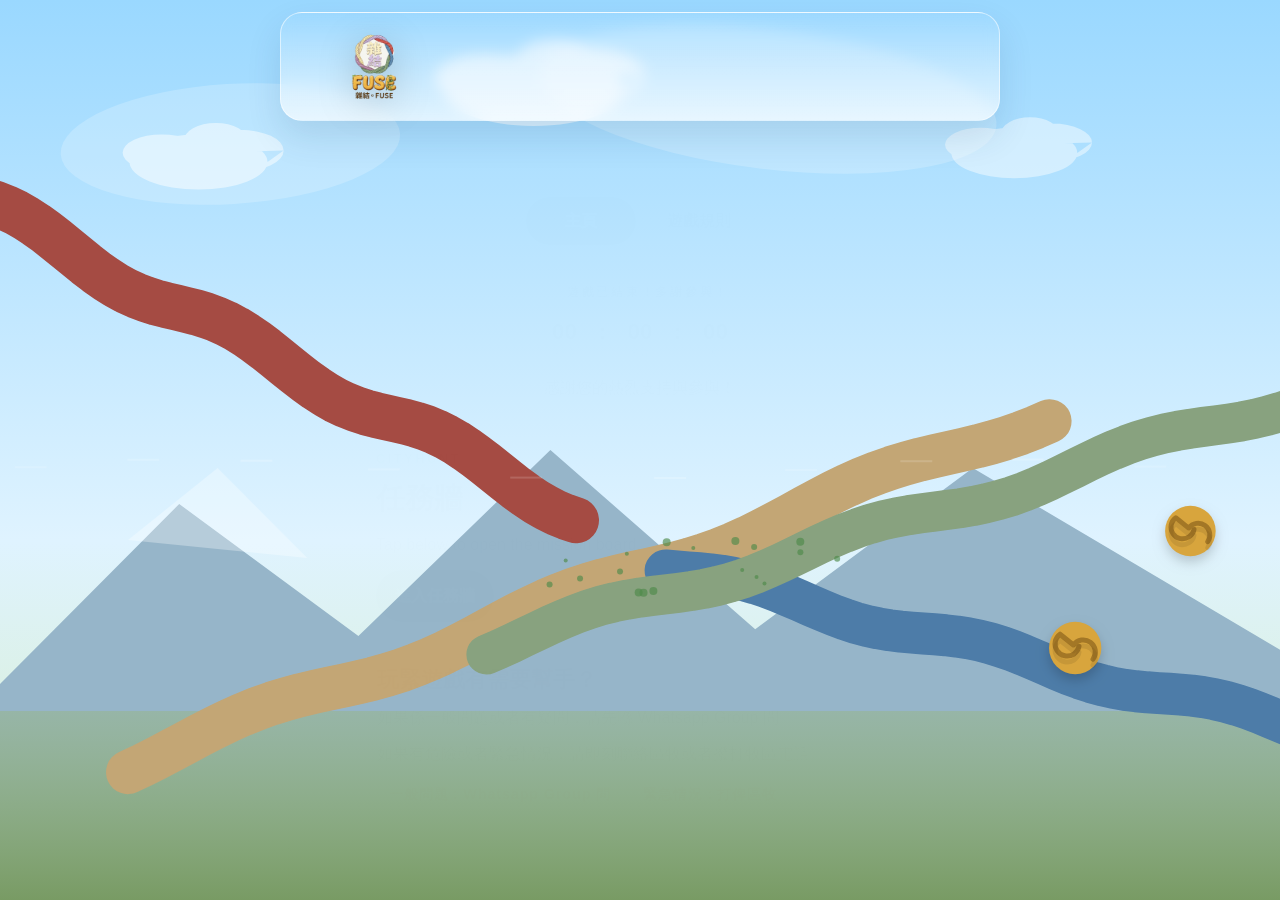
==== commit f727f0b2: "updated something" ====
--- a/index.html
+++ b/index.html
@@ -67,10 +67,10 @@
         <p id="statusMessage" class="status-msg">Connecting to game server...</p>
       </div>
       <div class="mission-card">
-        <p class="mission-label">Mission Board</p>
-        <h2>Enter the CityHunt board</h2>
-        <p class="mission-copy">Tap below to open the mission board and continue your challenge.</p>
-        <button type="button" class="mission-enter-btn">Enter Mission Board</button>
+        <p class="mission-label">CITYHUNT</p>
+        <h2>任務牆</h2>
+        <p class="mission-copy">Tap below to open the mission board.</p>
+        <button type="button" class="mission-enter-btn">進入任務牆</button>
       </div>
       <div class="emergency-card" role="note" aria-label="Emergency contact information">
         <h2>玩緊遊戲有需要幫手？</h2>
@@ -92,13 +92,13 @@
         <h3>一、 遊戲概述</h3>
         <ul>
           <li><strong>遊戲宗旨：</strong>各隊伍須利用官方提供的道具包與專屬 App，在指定區域內穿梭各大景點，齊心協力破解重重謎題、完成各項趣味任務，爭取最高榮譽。</li>
-          <li><strong>組隊方式：</strong>採分組競賽制。每組配有一個，各隊成績排名將回到營地後的分享環節後公佈。</li>
+          <li><strong>組隊方式：</strong>採分組競賽制,每組配有一個物資包，請每組在任何時間都要一起行動.</li>
           <li><strong>移動方式：</strong>全程以步行為主，並可搭配大眾運輸工具。嚴禁違反道路安</li>
         </ul>
         <br>
         <h3>二、 裝備與行前準備</h3>
         <ul>
-          <li><strong>實體道具：</strong>每隊將獲得一份謎題包（內含關卡信封、線索道具等）。<h5>注意：在遊戲正式開始前，請勿提前拆開各任務點的任務卡，以免失去游戲樂趣。</h5></li>
+          <li><strong>實體道具：</strong>每隊將獲得一份物資包（內含關卡信封、線索道具等）。<h5>注意：在遊戲正式開始前，請勿提前拆開各任務點的任務卡，以免失去游戲樂趣。</h5></li>
           <li><strong>電子設備：</strong>每隊至少須準備一支可上網並安裝官方 App 的智慧型手機。建議出發前確保手機電量充足，並建議攜帶行動電源。</li>
           <li><strong>隨身裝備：</strong>
             <ul>
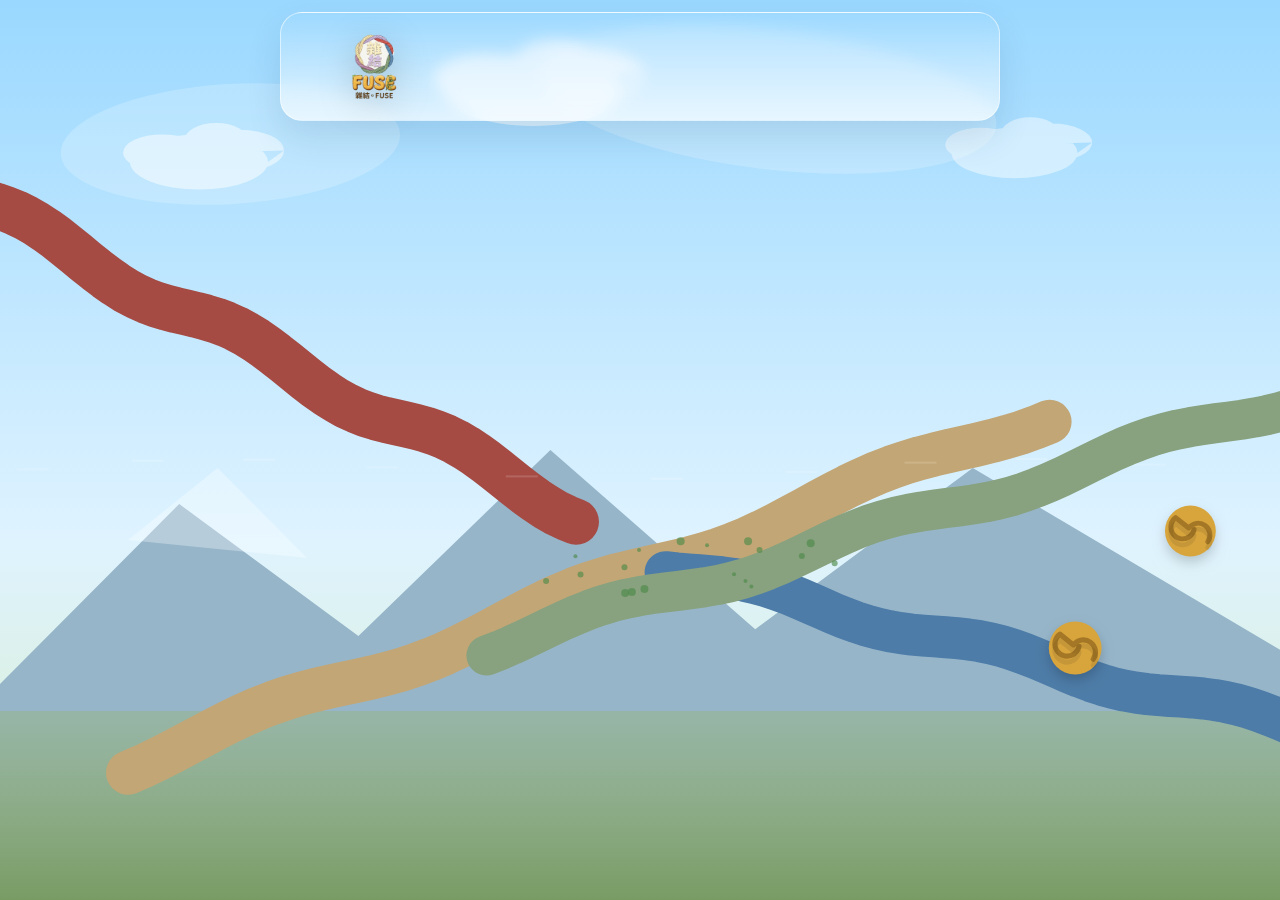
==== commit 940c8883: "updated something" ====
--- a/index.html
+++ b/index.html
@@ -38,7 +38,7 @@
   <div class="card">
     <div class="tab-bar" role="tablist" aria-label="CityHunt sections">
       <button type="button" class="tab-btn is-active" data-tab="mission" role="tab" aria-selected="true">主頁</button>
-      <button type="button" class="tab-btn" data-tab="rules" role="tab" aria-selected="false">遊戲規則</button>
+      <button type="button" class="tab-btn" data-tab="rules" role="tab" aria-selected="false">注意事項</button>
     </div>
 
     <div class="tab-panel is-active" id="missionPanel" role="tabpanel">
@@ -88,33 +88,22 @@
         <h2>City Hunt 遊戲規則</h2>
         <p>歡迎來到驚險刺激的 City Hunt ！本遊戲將帶領各位走出戶外，結合團隊合作、智慧與實地探索。</p>
         <p>請所有兄弟姐妹詳細閱讀以下規則：</p>
-        <br>
-        <h3>一、 遊戲概述</h3>
+        <h3>一 裝備</h3>
         <ul>
-          <li><strong>遊戲宗旨：</strong>各隊伍須利用官方提供的道具包與專屬 App，在指定區域內穿梭各大景點，齊心協力破解重重謎題、完成各項趣味任務，爭取最高榮譽。</li>
-          <li><strong>組隊方式：</strong>採分組競賽制,每組配有一個物資包，請每組在任何時間都要一起行動.</li>
-          <li><strong>移動方式：</strong>全程以步行為主，並可搭配大眾運輸工具。嚴禁違反道路安</li>
+          <li><strong>實體道具：</strong>每隊將獲得一份物資包（內含濕紙巾,道具等）。<h5>注意：在遊戲正式開始前，請勿提前打開各任務點的任務卡，以免失去游戲樂趣。</h5></li>
+          <li><strong>電子設備：</strong>出發前確保手機電量充足，並建議攜帶行動電源。</li>
         </ul>
         <br>
-        <h3>二、 裝備與行前準備</h3>
-        <ul>
-          <li><strong>實體道具：</strong>每隊將獲得一份物資包（內含關卡信封、線索道具等）。<h5>注意：在遊戲正式開始前，請勿提前拆開各任務點的任務卡，以免失去游戲樂趣。</h5></li>
-          <li><strong>電子設備：</strong>每隊至少須準備一支可上網並安裝官方 App 的智慧型手機。建議出發前確保手機電量充足，並建議攜帶行動電源。</li>
-          <li><strong>隨身裝備：</strong>
-            <ul>
-              <li></li>
-              <li></li>
-              <li></li>
-            </ul>
-          </li>
-        </ul>
-        <br>
-        <h3>五、 注意事項與安全守則</h3>
+        <h3>二 注意事項與安全守則</h3>
         <ol>
           <li><strong>安全第一：</strong>戶外尋寶難免行經街道，過馬路時請務必遵守交通號誌、注意來往車輛。切勿邊走邊看手機或盲目奔跑。</li>
-          <li></li>
-          <li></li>
-          <li></li>
+          <li><strong>活動範圍：</strong>本次活動主要範圍集中在大水坑、恆安、馬鞍山和烏溪沙市區，請勿離開上述範圍以及進入未開放區域和其他過於偏僻的地方。</li>
+          <li><strong>交通：</strong>組員可乘坐港鐵、巴士、踏單車或步行以前往各檢查點。如要使用單車，請 <strong>自行租借</strong>。行駛和步行期間請<strong>遵守運輸署《道路使用者守則》</strong>，注意安全。
+</li>
+          <li><strong>活動須知：</strong>使用公共設施或在特定檢查點進行任務時，請勿打擾及阻礙公眾，免生誤會。</li>
+          <li><strong>隨身物品：</strong>請各位務必保管好自己的財物。活動期間請各位帶備足夠的清水、防蚊用品、雨傘、適量的金錢及隨身藥物。</li>
+          <li><strong>健康管理</strong>天氣較為炎熱，請各位在活動期間適當地補充水份和定時前往陰涼處休息，量力而為。</li>
+          <li><strong>突發應變</strong>如活動途中有任何組員身體不適或受傷，請通知活動負責人並聽從指示，如果情況嚴重，請報警求助。</li>
         </ol>
       </div>
     </div>
